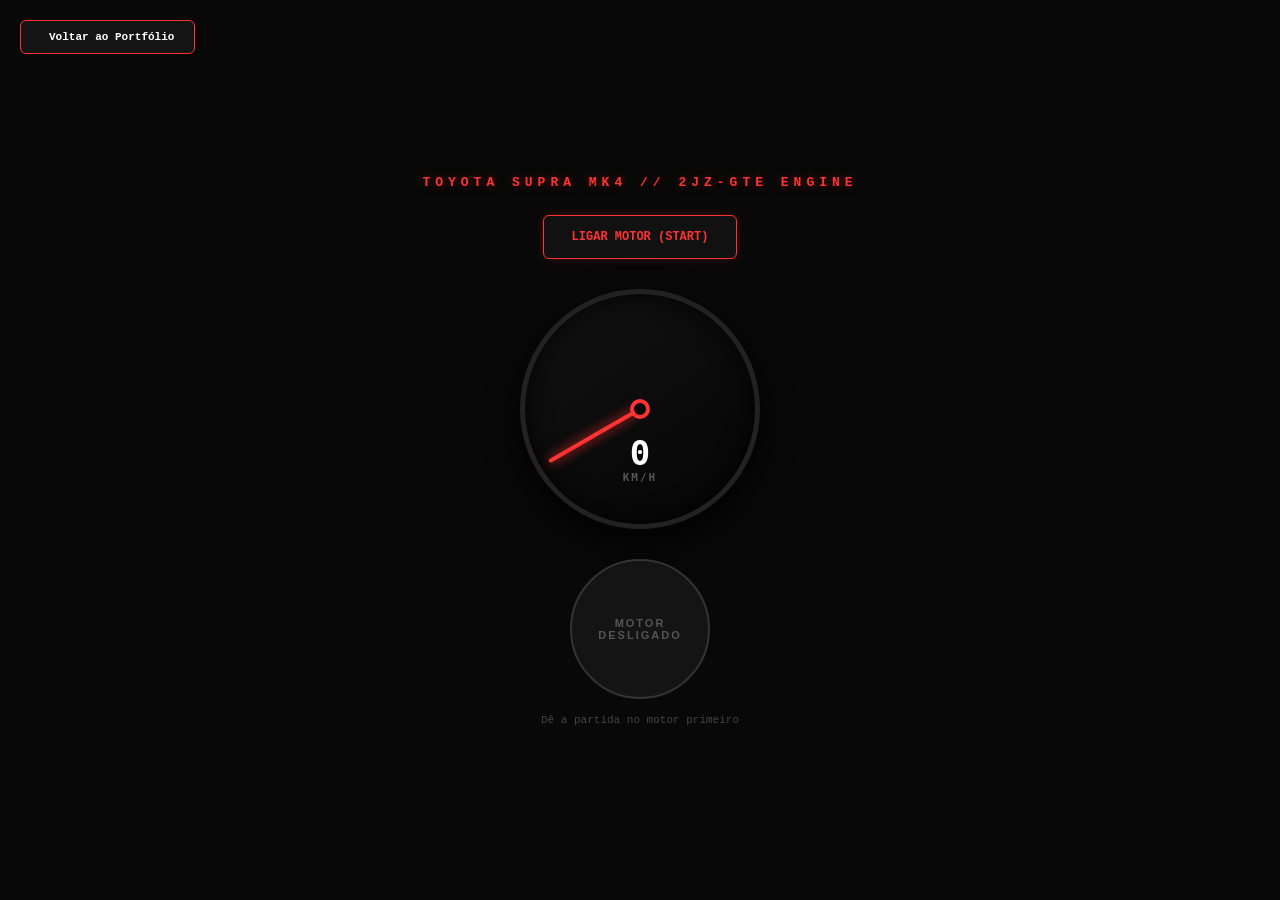
==== painel.html @ f689f47e "commit" ====
<!DOCTYPE html>
<html lang="pt-BR">
<head>
  <meta charset="UTF-8">
  <meta name="viewport" content="width=device-width, initial-scale=1.0">
  <title>Toyota Supra 2JZ - Telemetria Virtual</title>
  <link rel="stylesheet" href="https://cloudflare.com">
  <style>
    * {
      margin: 0;
      padding: 0;
      box-sizing: border-box;
    }

    body {
      background-color: #080808;
      color: #fff;
      font-family: 'Monaco', 'Courier New', Courier, monospace;
      min-height: 100vh;
      display: flex;
      flex-direction: column;
      justify-content: center;
      align-items: center;
      overflow: hidden;
      position: relative;
    }

    body::before {
      content: '';
      position: absolute;
      inset: 0;
      border: 0px solid #ff3333;
      box-shadow: inset 0 0 0px rgba(255, 51, 51, 0);
      z-index: 1; 
      pointer-events: none;
      transition: border-width 0.1s, box-shadow 0.1s;
    }

    body.limite-giro::before {
      border-width: 8px;
      box-shadow: inset 0 0 60px rgba(255, 51, 51, 0.9), 0 0 30px rgba(255, 51, 51, 0.6);
    }

    .btn-voltar {
      position: fixed;
      top: 20px;
      left: 20px;
      z-index: 200;
      padding: 10px 20px;
      background: #141414;
      border: 1px solid #ff3333;
      border-radius: 6px;
      color: white;
      text-decoration: none;
      font-size: 11px;
      font-weight: bold;
      display: flex;
      align-items: center;
      gap: 8px;
      transition: all 0.3s;
    }

    .btn-voltar:hover {
      background: #ff3333;
      transform: translateY(-2px);
    }

    .cockpit-container {
      text-align: center;
      z-index: 10;
      transition: transform 0.05s linear;
    }

    .titulo-painel {
      font-size: 13px;
      letter-spacing: 5px;
      color: #ff3333;
      text-shadow: 0 0 10px rgba(255, 51, 51, 0.4);
      margin-bottom: 25px;
      text-transform: uppercase;
      font-weight: bold;
    }

    /* BOTÃO DE IGNÇÃO REESTRUTURADO */
    .btn-start {
      background: #111;
      border: 1px solid #ff3333;
      color: #ff3333;
      padding: 14px 28px;
      border-radius: 6px;
      font-size: 12px;
      font-weight: bold;
      cursor: pointer;
      margin-bottom: 30px;
      transition: all 0.2s;
      font-family: inherit;
      box-shadow: 0 0 10px rgba(255, 51, 51, 0.2);
      position: relative;
      z-index: 500; 
    }

    .btn-start.ligado {
      background: #ff3333;
      color: white;
      box-shadow: 0 0 20px rgba(255, 51, 51, 0.6);
    }

    .gauge {
      position: relative;
      width: 240px;
      height: 240px;
      background: linear-gradient(145deg, #121212, #050505);
      border: 5px solid #222;
      border-radius: 50%;
      margin: 0 auto 30px;
      box-shadow: 0 15px 35px rgba(0,0,0,0.8), inset 0 0 25px rgba(0,0,0,0.9);
      display: flex;
      justify-content: center;
      align-items: center;
    }

    body.limite-giro .gauge {
      border-color: #ff3333;
    }

    .needle {
      position: absolute;
      width: 4px;
      height: 105px;
      background: #ff3333;
      bottom: 50%;
      transform-origin: bottom center;
      transform: rotate(-120deg);
      z-index: 5;
      border-radius: 4px 4px 0 0;
      box-shadow: 0 0 12px #ff3333;
      transition: transform 0.05s linear;
    }

    .gauge-center {
      position: absolute;
      width: 20px;
      height: 20px;
      background: #080808;
      border: 4px solid #ff3333;
      border-radius: 50%;
      z-index: 6;
    }

    .digital-display {
      position: absolute;
      bottom: 40px;
      font-size: 34px;
      font-weight: bold;
      color: #fff;
      font-family: monospace;
    }

    .digital-display span {
      font-size: 11px;
      color: #555;
      display: block;
      letter-spacing: 2px;
      margin-top: -2px;
    }

    .btn-pedal {
      width: 140px;
      height: 140px;
      background: #141414;
      border: 2px solid #333;
      border-radius: 50%;
      color: #555;
      font-size: 11px;
      font-weight: bold;
      text-transform: uppercase;
      letter-spacing: 2px;
      outline: none;
      user-select: none;
      -webkit-user-select: none;
      transition: all 0.2s;
      position: relative;
      z-index: 500;
    }

    .btn-pedal.liberado {
      cursor: pointer;
      color: #bbbbbb;
      border-color: #555;
    }

    .btn-pedal.liberado:active, body.limite-giro .btn-pedal {
      background: #ff3333;
      color: #fff;
      border-color: #ff3333;
      box-shadow: 0 0 25px rgba(255, 51, 51, 0.5);
      transform: scale(0.96);
    }

    .instrucao {
      font-size: 11px;
      color: #444;
      margin-top: 15px;
    }
  </style>
</head>
<body>

  <!-- ELEMENTO DE ÁUDIO REAL DE ARRANQUE E RONCO DO MOTOR -->
    <!-- ELEMENTO DE ÁUDIO REAL TOTALMENTE DESTRAVADO PARA O GITHUB PAGES -->
  <audio id="audio-supra" loop preload="auto">
    <!-- URL estável e direta de um repositório aberto do GitHub -->
    <source src="https://githubusercontent.com" type="audio/mp3">
  </audio>


  <a href="index.html" class="btn-voltar">
    <i class="fas fa-arrow-left"></i> Voltar ao Portfólio
  </a>

  <div class="cockpit-container" id="cockpit">
    <div class="titulo-painel">Toyota Supra MK4 // 2JZ-GTE Engine</div>
    
    <!-- Botão de Ignição -->
    <button class="btn-start" id="startBtn"><i class="fas fa-power-off"></i> LIGAR MOTOR (START)</button>

    <div class="gauge">
      <div class="needle" id="needle"></div>
      <div class="gauge-center"></div>
      <div class="digital-display">
        <div id="kmh-val">0</div>
        <span>KM/H</span>
      </div>
    </div>

    <button class="btn-pedal" id="pedal">Motor<br>Desligado</button>
    <div class="instrucao" id="instrucaoTexto">Dê a partida no motor primeiro</div>
  </div>

  <script>
    const startBtn = document.getElementById('startBtn');
    const pedal = document.getElementById('pedal');
    const needle = document.getElementById('needle');
    const kmhVal = document.getElementById('kmh-val');
    const cockpit = document.getElementById('cockpit');
    const instrucaoTexto = document.getElementById('instrucaoTexto');
    const audioSupra = document.getElementById('audio-supra');

    let velocidadeAtual = 0;
    let acelerando = false;
    let loopAceleracao;
    let motorLigado = false;

    // Configuração inicial estável do reprodutor de áudio nativo
    audioSupra.volume = 0.4;
    audioSupra.playbackRate = 0.8;

    function alternarMotor() {
      if (!motorLigado) {
        motorLigado = true;
        
        // Dispara o arquivo .mp3 (Aceito nativamente por todos os celulares e computadores)
        audioSupra.play().catch(e => console.log("Bloqueio de áudio"));

        startBtn.classList.add('ligado');
        startBtn.innerHTML = '<i class="fas fa-power-off"></i> DESLIGAR MOTOR';
        
        pedal.classList.add('liberado');
        pedal.innerHTML = 'Pressionar<br>Acelerar';
        instrucaoTexto.textContent = 'Segure para escutar o ronco e subir o giro';
        
        loopAceleracao = requestAnimationFrame(atualizarPainel);
      } else {
        motorLigado = false;
        acelerando = false;
        velocidadeAtual = 0;
        
        audioSupra.pause();
        audioSupra.currentTime = 0;
        
        startBtn.classList.remove('ligado');
        startBtn.innerHTML = '<i class="fas fa-power-off"></i> LIGAR MOTOR (START)';
        
        pedal.classList.remove('liberado');
        pedal.innerHTML = 'Motor<br>Desligado';
        instrucaoTexto.textContent = 'Dê a partida no motor primeiro';
        
        kmhVal.textContent = "0";
        needle.style.transform = `rotate(-120deg)`;
        document.body.classList.remove('limite-giro');
        cockpit.style.transform = 'translate(0, 0)';
        cancelAnimationFrame(loopAceleracao);
      }
    }

    // Vincula a ação de clique comum de forma direta e limpa
    startBtn.onclick = alternarMotor;

    function atualizarPainel() {
      if (!motorLigado) return;

      if (acelerando) {
        if (velocidadeAtual < 320) velocidadeAtual += 3.5;
      } else {
        if (velocidadeAtual > 0) velocidadeAtual -= 4.5;
        if (velocidadeAtual < 0) velocidadeAtual = 0;
      }

      kmhVal.textContent = Math.floor(velocidadeAtual);

      const r = -120 + (velocidadeAtual * 0.78);
      needle.style.transform = `rotate(${r}deg)`;

      // MODULAÇÃO DO ÁUDIO REAL: Altera a velocidade e volume do áudio baseado no painel
      if (velocidadeAtual > 0) {
        audioSupra.playbackRate = 0.8 + (velocidadeAtual / 160); // O som fica agudo e rápido
        audioSupra.volume = 0.4 + (velocidadeAtual / 320) * 0.4;  // O volume aumenta na aceleração
      } else {
        audioSupra.playbackRate = 0.8; // Marcha lenta suave
        audioSupra.volume = 0.4;
      }

      if (velocidadeAtual > 230) {
        document.body.classList.add('limite-giro');
        const tremorX = (Math.random() - 0.5) * 4;
        const tremorY = (Math.random() - 0.5) * 4;
        cockpit.style.transform = `translate(${tremorX}px, ${tremorY}px)`;
      } else {
        document.body.classList.remove('limite-giro');
        cockpit.style.transform = 'translate(0, 0)';
      }

      loopAceleracao = requestAnimationFrame(atualizarPainel);
    }

    // Captura o toque do acelerador sem prevenção de comportamento para evitar travas mobile
    pedal.addEventListener('mousedown', () => { if(motorLigado) acelerando = true; });
    document.addEventListener('mouseup', () => { acelerando = false; });
    
    pedal.addEventListener('touchstart', () => { if(motorLigado) acelerando = true; });
    document.addEventListener('touchend', () => { acelerando = false; });
  </script>

</body>
</html>
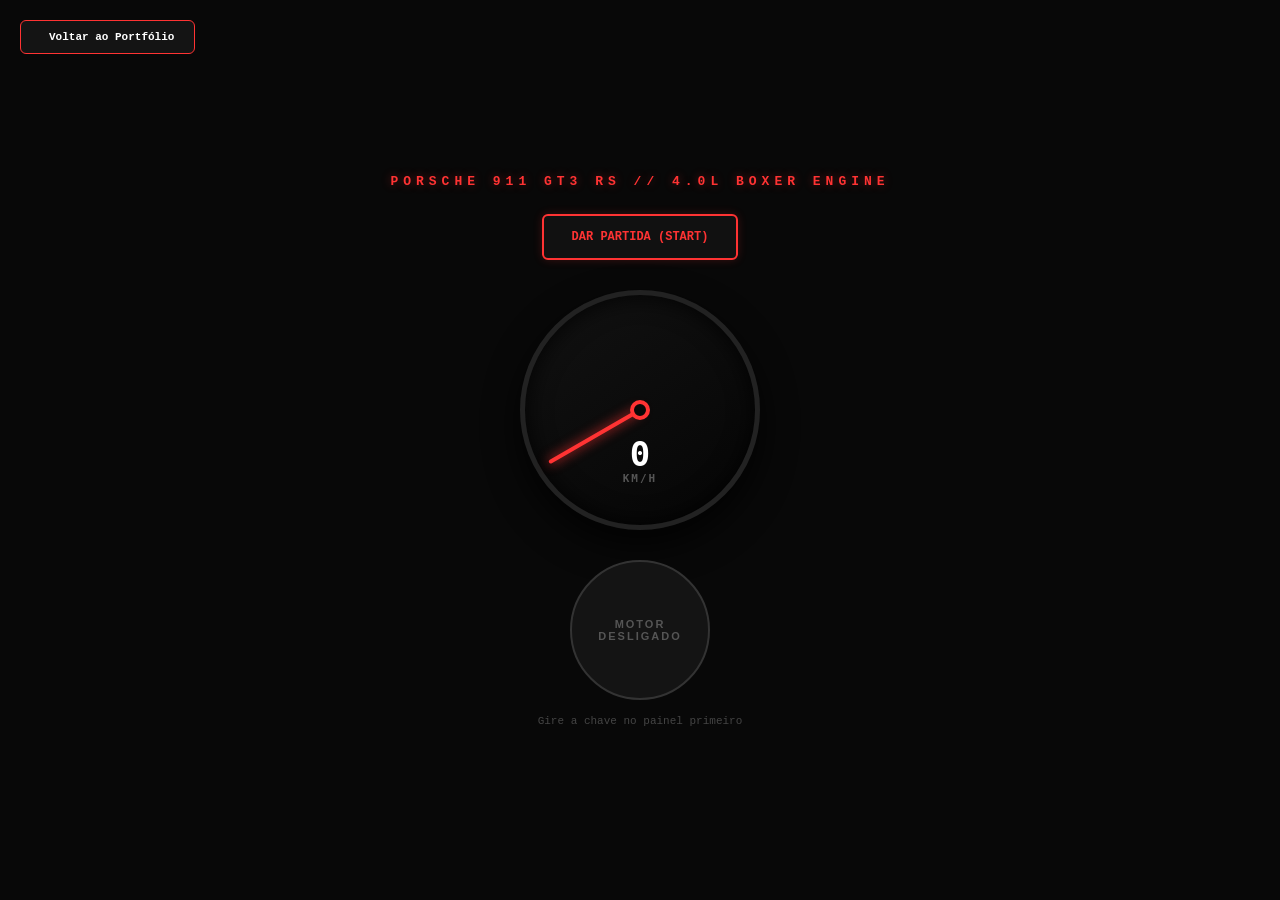
==== commit 3398121c: "commit" ====
--- a/painel.html
+++ b/painel.html
@@ -3,227 +3,61 @@
 <head>
   <meta charset="UTF-8">
   <meta name="viewport" content="width=device-width, initial-scale=1.0">
-  <title>Toyota Supra 2JZ - Telemetria Virtual</title>
+  <title>Porsche 911 GT3 RS - Telemetria Virtual</title>
   <link rel="stylesheet" href="https://cloudflare.com">
   <style>
-    * {
-      margin: 0;
-      padding: 0;
-      box-sizing: border-box;
+    * { margin: 0; padding: 0; box-sizing: border-box; }
+    body {
+      background-color: #080808; color: #fff;
+      font-family: 'Monaco', 'Courier New', Courier, monospace;
+      min-height: 100vh; display: flex; flex-direction: column;
+      justify-content: center; align-items: center; overflow: hidden; position: relative;
     }
-
-    body {
-      background-color: #080808;
-      color: #fff;
-      font-family: 'Monaco', 'Courier New', Courier, monospace;
-      min-height: 100vh;
-      display: flex;
-      flex-direction: column;
-      justify-content: center;
-      align-items: center;
-      overflow: hidden;
-      position: relative;
+    body::before {
+      content: ''; position: absolute; inset: 0; border: 0px solid #ff3333;
+      box-shadow: inset 0 0 0px rgba(255, 51, 51, 0), 0 0 0px rgba(255, 51, 51, 0); z-index: 1; pointer-events: none; transition: border-width 0.1s, box-shadow 0.1s;
     }
-
-    body::before {
-      content: '';
-      position: absolute;
-      inset: 0;
-      border: 0px solid #ff3333;
-      box-shadow: inset 0 0 0px rgba(255, 51, 51, 0);
-      z-index: 1; 
-      pointer-events: none;
-      transition: border-width 0.1s, box-shadow 0.1s;
+    body.limite-giro::before {
+      border-width: 10px; box-shadow: inset 0 0 60px rgba(255, 51, 51, 0.9), 0 0 40px rgba(255, 51, 51, 0.6);
     }
-
-    body.limite-giro::before {
-      border-width: 8px;
-      box-shadow: inset 0 0 60px rgba(255, 51, 51, 0.9), 0 0 30px rgba(255, 51, 51, 0.6);
+    .btn-voltar {
+      position: fixed; top: 20px; left: 20px; z-index: 200; padding: 10px 20px;
+      background: #141414; border: 1px solid #ff3333; border-radius: 6px; color: white; text-decoration: none; font-size: 11px; font-weight: bold; display: flex; align-items: center; gap: 8px; transition: all 0.3s;
     }
-
-    .btn-voltar {
-      position: fixed;
-      top: 20px;
-      left: 20px;
-      z-index: 200;
-      padding: 10px 20px;
-      background: #141414;
-      border: 1px solid #ff3333;
-      border-radius: 6px;
-      color: white;
-      text-decoration: none;
-      font-size: 11px;
-      font-weight: bold;
-      display: flex;
-      align-items: center;
-      gap: 8px;
-      transition: all 0.3s;
+    .btn-voltar:hover { background: #ff3333; transform: translateY(-2px); }
+    .cockpit-container { text-align: center; z-index: 10; transition: transform 0.05s linear; }
+    .titulo-painel { font-size: 13px; letter-spacing: 5px; color: #ff3333; text-shadow: 0 0 10px rgba(255, 51, 51, 0.4); margin-bottom: 25px; text-transform: uppercase; font-weight: bold; }
+    .btn-start {
+      background: #111; border: 2px solid #ff3333; color: #ff3333; padding: 14px 28px; border-radius: 6px; font-size: 12px; font-weight: bold; cursor: pointer; margin-bottom: 30px; transition: all 0.2s; font-family: inherit; box-shadow: 0 0 10px rgba(255, 51, 51, 0.2); position: relative; z-index: 999; user-select: none; -webkit-user-select: none;
     }
-
-    .btn-voltar:hover {
-      background: #ff3333;
-      transform: translateY(-2px);
+    .btn-start.ligado { background: #ff3333; color: white; box-shadow: 0 0 20px rgba(255, 51, 51, 0.6); }
+    .gauge {
+      position: relative; width: 240px; height: 240px; background: linear-gradient(145deg, #121212, #050505); border: 5px solid #222; border-radius: 50%; margin: 0 auto 30px; box-shadow: 0 15px 35px rgba(0,0,0,0.8), inset 0 0 25px rgba(0,0,0,0.9); display: flex; justify-content: center; align-items: center;
     }
-
-    .cockpit-container {
-      text-align: center;
-      z-index: 10;
-      transition: transform 0.05s linear;
+    body.limite-giro .gauge { border-color: #ff3333; }
+    .needle {
+      position: absolute; width: 4px; height: 105px; background: #ff3333; bottom: 50%; transform-origin: bottom center; transform: rotate(-120deg); z-index: 5; border-radius: 4px 4px 0 0; box-shadow: 0 0 12px #ff3333; transition: transform 0.05s linear;
     }
-
-    .titulo-painel {
-      font-size: 13px;
-      letter-spacing: 5px;
-      color: #ff3333;
-      text-shadow: 0 0 10px rgba(255, 51, 51, 0.4);
-      margin-bottom: 25px;
-      text-transform: uppercase;
-      font-weight: bold;
+    .gauge-center { position: absolute; width: 20px; height: 20px; background: #080808; border: 4px solid #ff3333; border-radius: 50%; z-index: 6; }
+    .digital-display { position: absolute; bottom: 40px; font-size: 34px; font-weight: bold; color: #fff; font-family: monospace; }
+    .digital-display span { font-size: 11px; color: #555; display: block; letter-spacing: 2px; margin-top: -2px; }
+    .btn-pedal {
+      width: 140px; height: 140px; background: #141414; border: 2px solid #333; border-radius: 50%; color: #555; font-size: 11px; font-weight: bold; text-transform: uppercase; letter-spacing: 2px; outline: none; user-select: none; -webkit-user-select: none; transition: all 0.2s; position: relative; z-index: 999;
     }
-
-    /* BOTÃO DE IGNÇÃO REESTRUTURADO */
-    .btn-start {
-      background: #111;
-      border: 1px solid #ff3333;
-      color: #ff3333;
-      padding: 14px 28px;
-      border-radius: 6px;
-      font-size: 12px;
-      font-weight: bold;
-      cursor: pointer;
-      margin-bottom: 30px;
-      transition: all 0.2s;
-      font-family: inherit;
-      box-shadow: 0 0 10px rgba(255, 51, 51, 0.2);
-      position: relative;
-      z-index: 500; 
-    }
-
-    .btn-start.ligado {
-      background: #ff3333;
-      color: white;
-      box-shadow: 0 0 20px rgba(255, 51, 51, 0.6);
-    }
-
-    .gauge {
-      position: relative;
-      width: 240px;
-      height: 240px;
-      background: linear-gradient(145deg, #121212, #050505);
-      border: 5px solid #222;
-      border-radius: 50%;
-      margin: 0 auto 30px;
-      box-shadow: 0 15px 35px rgba(0,0,0,0.8), inset 0 0 25px rgba(0,0,0,0.9);
-      display: flex;
-      justify-content: center;
-      align-items: center;
-    }
-
-    body.limite-giro .gauge {
-      border-color: #ff3333;
-    }
-
-    .needle {
-      position: absolute;
-      width: 4px;
-      height: 105px;
-      background: #ff3333;
-      bottom: 50%;
-      transform-origin: bottom center;
-      transform: rotate(-120deg);
-      z-index: 5;
-      border-radius: 4px 4px 0 0;
-      box-shadow: 0 0 12px #ff3333;
-      transition: transform 0.05s linear;
-    }
-
-    .gauge-center {
-      position: absolute;
-      width: 20px;
-      height: 20px;
-      background: #080808;
-      border: 4px solid #ff3333;
-      border-radius: 50%;
-      z-index: 6;
-    }
-
-    .digital-display {
-      position: absolute;
-      bottom: 40px;
-      font-size: 34px;
-      font-weight: bold;
-      color: #fff;
-      font-family: monospace;
-    }
-
-    .digital-display span {
-      font-size: 11px;
-      color: #555;
-      display: block;
-      letter-spacing: 2px;
-      margin-top: -2px;
-    }
-
-    .btn-pedal {
-      width: 140px;
-      height: 140px;
-      background: #141414;
-      border: 2px solid #333;
-      border-radius: 50%;
-      color: #555;
-      font-size: 11px;
-      font-weight: bold;
-      text-transform: uppercase;
-      letter-spacing: 2px;
-      outline: none;
-      user-select: none;
-      -webkit-user-select: none;
-      transition: all 0.2s;
-      position: relative;
-      z-index: 500;
-    }
-
-    .btn-pedal.liberado {
-      cursor: pointer;
-      color: #bbbbbb;
-      border-color: #555;
-    }
-
-    .btn-pedal.liberado:active, body.limite-giro .btn-pedal {
-      background: #ff3333;
-      color: #fff;
-      border-color: #ff3333;
-      box-shadow: 0 0 25px rgba(255, 51, 51, 0.5);
-      transform: scale(0.96);
-    }
-
-    .instrucao {
-      font-size: 11px;
-      color: #444;
-      margin-top: 15px;
-    }
+    .btn-pedal.liberado { cursor: pointer; color: #bbbbbb; border-color: #555; }
+    .btn-pedal.liberado:active, body.limite-giro .btn-pedal { background: #ff3333; color: #fff; border-color: #ff3333; box-shadow: 0 0 25px rgba(255, 51, 51, 0.5); transform: scale(0.96); }
+    .instrucao { font-size: 11px; color: #444; margin-top: 15px; }
   </style>
 </head>
 <body>
-
-  <!-- ELEMENTO DE ÁUDIO REAL DE ARRANQUE E RONCO DO MOTOR -->
-    <!-- ELEMENTO DE ÁUDIO REAL TOTALMENTE DESTRAVADO PARA O GITHUB PAGES -->
-  <audio id="audio-supra" loop preload="auto">
-    <!-- URL estável e direta de um repositório aberto do GitHub -->
-    <source src="https://githubusercontent.com" type="audio/mp3">
-  </audio>
-
 
   <a href="index.html" class="btn-voltar">
     <i class="fas fa-arrow-left"></i> Voltar ao Portfólio
   </a>
 
   <div class="cockpit-container" id="cockpit">
-    <div class="titulo-painel">Toyota Supra MK4 // 2JZ-GTE Engine</div>
-    
-    <!-- Botão de Ignição -->
-    <button class="btn-start" id="startBtn"><i class="fas fa-power-off"></i> LIGAR MOTOR (START)</button>
-
+    <div class="titulo-painel">Porsche 911 GT3 RS // 4.0L Boxer Engine</div>
+    <button class="btn-start" id="startBtn"><i class="fas fa-key"></i> DAR PARTIDA (START)</button>
     <div class="gauge">
       <div class="needle" id="needle"></div>
       <div class="gauge-center"></div>
@@ -232,9 +66,8 @@
         <span>KM/H</span>
       </div>
     </div>
-
     <button class="btn-pedal" id="pedal">Motor<br>Desligado</button>
-    <div class="instrucao" id="instrucaoTexto">Dê a partida no motor primeiro</div>
+    <div class="instrucao" id="instrucaoTexto">Gire a chave no painel primeiro</div>
   </div>
 
   <script>
@@ -244,102 +77,70 @@
     const kmhVal = document.getElementById('kmh-val');
     const cockpit = document.getElementById('cockpit');
     const instrucaoTexto = document.getElementById('instrucaoTexto');
-    const audioSupra = document.getElementById('audio-supra');
 
-    let velocidadeAtual = 0;
-    let acelerando = false;
-    let loopAceleracao;
-    let motorLigado = false;
+    let velocidadeAtual = 0; let acelerando = false; let loopAceleracao; let motorLigado = false;
+    let audioCtx, oscBase, oscSub, mainGain, filter;
 
-    // Configuração inicial estável do reprodutor de áudio nativo
-    audioSupra.volume = 0.4;
-    audioSupra.playbackRate = 0.8;
+    function iniciarSomPorsche() {
+      if (!audioCtx) {
+        audioCtx = new (window.AudioContext || window.webkitAudioContext)();
+        oscBase = audioCtx.createOscillator(); oscBase.type = 'sawtooth'; oscBase.frequency.setValueAtTime(55, audioCtx.currentTime); 
+        oscSub = audioCtx.createOscillator(); oscSub.type = 'triangle'; oscSub.frequency.setValueAtTime(27.5, audioCtx.currentTime);
+        filter = audioCtx.createBiquadFilter(); filter.type = 'lowpass'; filter.frequency.setValueAtTime(400, audioCtx.currentTime);
+        mainGain = audioCtx.createGain(); mainGain.gain.setValueAtTime(0.04, audioCtx.currentTime); 
+        oscBase.connect(filter); oscSub.connect(filter); filter.connect(mainGain); mainGain.connect(audioCtx.destination);
+        oscBase.start(); oscSub.start();
+      }
+    }
 
-    function alternarMotor() {
+    function alternarMotor(e) {
+      if (e) e.preventDefault(); 
       if (!motorLigado) {
-        motorLigado = true;
-        
-        // Dispara o arquivo .mp3 (Aceito nativamente por todos os celulares e computadores)
-        audioSupra.play().catch(e => console.log("Bloqueio de áudio"));
-
-        startBtn.classList.add('ligado');
-        startBtn.innerHTML = '<i class="fas fa-power-off"></i> DESLIGAR MOTOR';
-        
-        pedal.classList.add('liberado');
-        pedal.innerHTML = 'Pressionar<br>Acelerar';
-        instrucaoTexto.textContent = 'Segure para escutar o ronco e subir o giro';
-        
+        iniciarSomPorsche();
+        if (audioCtx.state === 'suspended') audioCtx.resume();
+        motorLigado = true; startBtn.classList.add('ligado'); startBtn.innerHTML = '<i class="fas fa-power-off"></i> DESLIGAR MOTOR';
+        pedal.classList.add('liberado'); pedal.innerHTML = 'Acelerar<br>PDK';
+        instrucaoTexto.textContent = 'Mantenha pressionado para berrar o Boxer até 9.000 RPM';
         loopAceleracao = requestAnimationFrame(atualizarPainel);
       } else {
-        motorLigado = false;
-        acelerando = false;
-        velocidadeAtual = 0;
-        
-        audioSupra.pause();
-        audioSupra.currentTime = 0;
-        
-        startBtn.classList.remove('ligado');
-        startBtn.innerHTML = '<i class="fas fa-power-off"></i> LIGAR MOTOR (START)';
-        
-        pedal.classList.remove('liberado');
-        pedal.innerHTML = 'Motor<br>Desligado';
-        instrucaoTexto.textContent = 'Dê a partida no motor primeiro';
-        
-        kmhVal.textContent = "0";
-        needle.style.transform = `rotate(-120deg)`;
-        document.body.classList.remove('limite-giro');
-        cockpit.style.transform = 'translate(0, 0)';
+        motorLigado = false; acelerando = false; velocidadeAtual = 0;
+        if (audioCtx) { mainGain.gain.setValueAtTime(0, audioCtx.currentTime); oscBase.stop(); oscSub.stop(); audioCtx.close(); audioCtx = null; }
+        startBtn.classList.remove('ligado'); startBtn.innerHTML = '<i class="fas fa-key"></i> DAR PARTIDA (START)';
+        pedal.classList.remove('liberado'); pedal.innerHTML = 'Motor<br>Desligado';
+        instrucaoTexto.textContent = 'Gire a chave no painel primeiro';
+        kmhVal.textContent = "0"; needle.style.transform = `rotate(-120deg)`;
+        document.body.classList.remove('limite-giro'); cockpit.style.transform = 'translate(0, 0)';
         cancelAnimationFrame(loopAceleracao);
       }
     }
 
-    // Vincula a ação de clique comum de forma direta e limpa
     startBtn.onclick = alternarMotor;
 
     function atualizarPainel() {
       if (!motorLigado) return;
-
-      if (acelerando) {
-        if (velocidadeAtual < 320) velocidadeAtual += 3.5;
-      } else {
-        if (velocidadeAtual > 0) velocidadeAtual -= 4.5;
-        if (velocidadeAtual < 0) velocidadeAtual = 0;
+      if (acelerando) { if (velocidadeAtual < 312) velocidadeAtual += 4.2; } 
+      else { if (velocidadeAtual > 0) velocidadeAtual -= 5.5; if (velocidadeAtual < 0) velocidadeAtual = 0; }
+      kmhVal.textContent = Math.floor(velocidadeAtual);
+      const r = -120 + (velocidadeAtual * 0.76); needle.style.transform = `rotate(${r}deg)`;
+      if (audioCtx && oscBase && filter) {
+        if (velocidadeAtual > 0) {
+          let freqBase = 55 + (velocidadeAtual * 1.8); oscBase.frequency.setValueAtTime(freqBase, audioCtx.currentTime); oscSub.frequency.setValueAtTime(freqBase / 2, audioCtx.currentTime);
+          filter.frequency.setValueAtTime(400 + (velocidadeAtual * 6), audioCtx.currentTime); mainGain.gain.setValueAtTime(0.04 + (velocidadeAtual / 312) * 0.05, audioCtx.currentTime);
+        } else {
+          oscBase.frequency.setValueAtTime(55, audioCtx.currentTime); oscSub.frequency.setValueAtTime(27.5, audioCtx.currentTime); filter.frequency.setValueAtTime(400, audioCtx.currentTime); mainGain.gain.setValueAtTime(0.04, audioCtx.currentTime);
+        }
       }
-
-      kmhVal.textContent = Math.floor(velocidadeAtual);
-
-      const r = -120 + (velocidadeAtual * 0.78);
-      needle.style.transform = `rotate(${r}deg)`;
-
-      // MODULAÇÃO DO ÁUDIO REAL: Altera a velocidade e volume do áudio baseado no painel
-      if (velocidadeAtual > 0) {
-        audioSupra.playbackRate = 0.8 + (velocidadeAtual / 160); // O som fica agudo e rápido
-        audioSupra.volume = 0.4 + (velocidadeAtual / 320) * 0.4;  // O volume aumenta na aceleração
-      } else {
-        audioSupra.playbackRate = 0.8; // Marcha lenta suave
-        audioSupra.volume = 0.4;
-      }
-
-      if (velocidadeAtual > 230) {
-        document.body.classList.add('limite-giro');
-        const tremorX = (Math.random() - 0.5) * 4;
-        const tremorY = (Math.random() - 0.5) * 4;
-        cockpit.style.transform = `translate(${tremorX}px, ${tremorY}px)`;
-      } else {
-        document.body.classList.remove('limite-giro');
-        cockpit.style.transform = 'translate(0, 0)';
-      }
-
+      if (velocidadeAtual > 240) {
+        document.body.classList.add('limite-giro'); const tremorX = (Math.random() - 0.5) * 4.5; const tremorY = (Math.random() - 0.5) * 4.5; cockpit.style.transform = `translate(${tremorX}px, ${tremorY}px)`;
+      } else { document.body.classList.remove('limite-giro'); cockpit.style.transform = 'translate(0, 0)'; }
       loopAceleracao = requestAnimationFrame(atualizarPainel);
     }
 
-    // Captura o toque do acelerador sem prevenção de comportamento para evitar travas mobile
-    pedal.addEventListener('mousedown', () => { if(motorLigado) acelerando = true; });
-    document.addEventListener('mouseup', () => { acelerando = false; });
-    
-    pedal.addEventListener('touchstart', () => { if(motorLigado) acelerando = true; });
-    document.addEventListener('touchend', () => { acelerando = false; });
+    pedal.onmousedown = () => { if(motorLigado) acelerando = true; };
+    pedal.onmouseup = () => { acelerando = false; };
+    pedal.ontouchstart = () => { if(motorLigado) acelerando = true; };
+    pedal.ontouchend = () => { acelerando = false; };
+    pedal.addEventListener('touchstart', (e) => { if(motorLigado) e.preventDefault(); }, { passive: false });
   </script>
-
 </body>
 </html>
